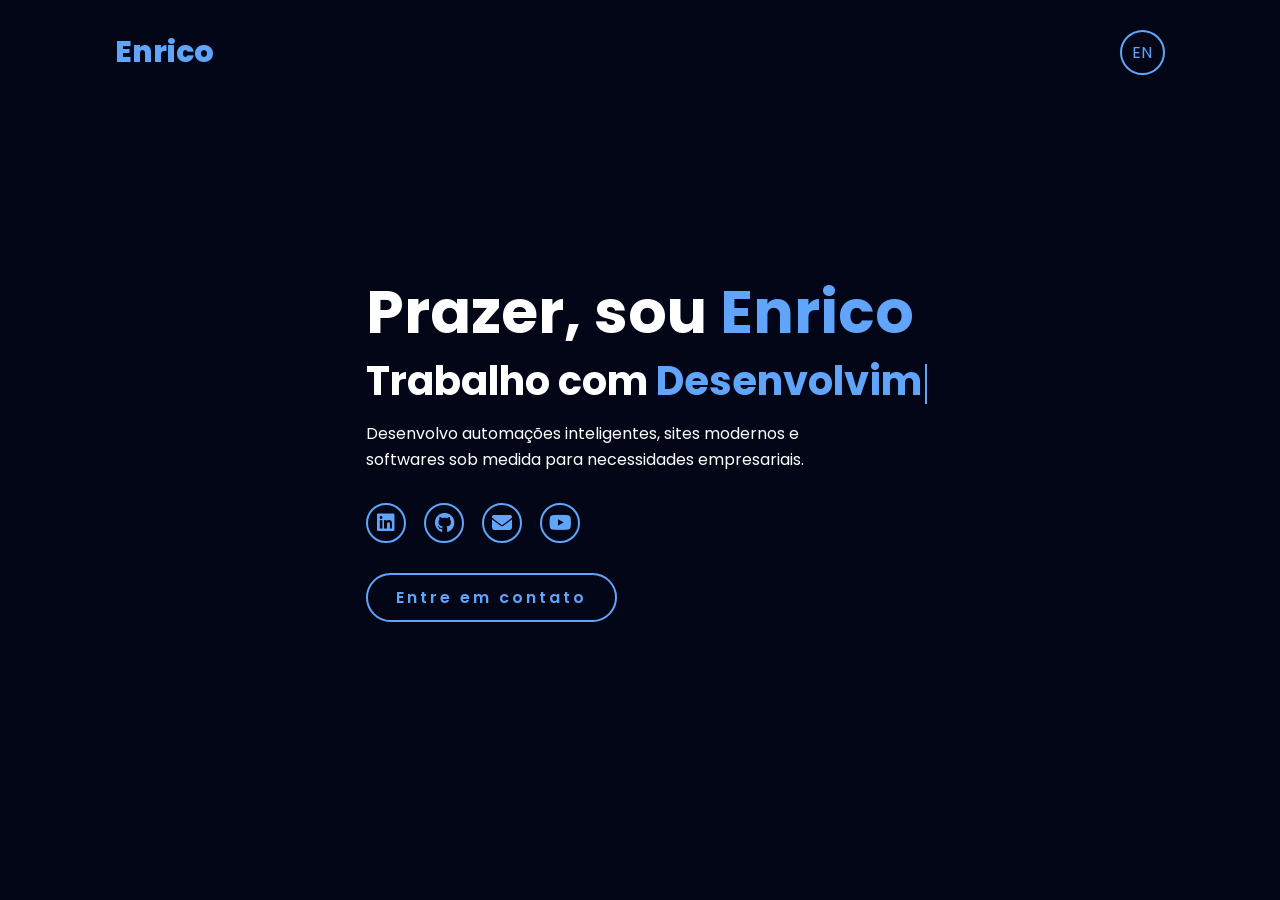
==== index.html @ dcee8fe4 "primeira versão do meu site" ====
<!DOCTYPE html>
<html lang="pt-BR">
<head>
    <meta charset="UTF-8">
    <meta name="viewport" content="width=device-width, initial-scale=1.0">
    <link rel="stylesheet" href="https://cdnjs.cloudflare.com/ajax/libs/font-awesome/6.5.2/css/all.min.css">
    <link rel="stylesheet" href="/static/style.css">
    <link rel="icon" type="image/png" sizes="1024x1024" href="/static/icone.png">
    <title>Enrico Dev</title>
</head>
<body>

<header>
    <a href="/" class="logo">Enrico</a>

    <nav>
        <button id="translateBtn" class="translate-btn">EN</button>
    </nav>
</header>

<section class="home">
    <div class="home-content">
        <h1 class="t1">Prazer, sou <span>Enrico</span></h1>

        <h3 class="typing-text t2">Trabalho com <span id="typing"></span><span id="cursor"></span></h3>

        <p class="t3">Desenvolvo automações inteligentes, sites modernos e softwares sob medida para necessidades empresariais.</p>

        <div class="social-icons">
            <a href="https://www.linkedin.com/in/enrico-almeida-a47400314"><i class="fa-brands fa-linkedin"></i></a>
            <a href="https://github.com/EnricoBrito"><i class="fa-brands fa-github"></i></a>
            <a href="mailto:enricodealmeidabrito@gmail.com"><i class="fa-solid fa-envelope"></i></a>
            <a href="https://www.youtube.com/@DevJunior"><i class="fa-brands fa-youtube"></i></a>
        </div>

        <a href="https://wa.me/5511942544758" class="btn t4">Entre em contato</a>
    </div>
</section>

<script src="/static/script.js"></script>
</body>
</html>
---- static/style.css ----
@import url('https://fonts.googleapis.com/css2?family=Poppins:wght@100;200;300;400;500;600&display=swap');

*{
    margin: 0;
    padding: 0;
    box-sizing: border-box;
    text-decoration: none;
    border: none;
    outline: none;
    font-family: 'Poppins', sans-serif;
}

html{
    font-size: 62.5%;
}

body{
    width: 100%;
    height: 100vh;
    overflow-x: hidden;
    background-color: #020617;
    color: white;
}

header{
    margin-top: 20px;
    position: fixed;
    top: 0;
    width: 100%;
    padding: 1rem 9%;
    background-color: transparent;
    display: flex;
    justify-content: space-between;
    align-items: center;
    z-index: 100;
}

.logo{
    font-size: 3rem;
    color: #60a5fa;
    font-weight: 800;
    cursor: pointer;
    transition: 0.5s ease;
}

.logo:hover{
    transform: scale(1.1);
}

.translate-btn{
    font-size: 1.6rem;
    width: 45px;
    height: 45px;
    border-radius: 50%;
    background: transparent;
    border: 2px solid #60a5fa;
    color: #60a5fa;
    cursor: pointer;
    transition: 0.3s ease;
}

.translate-btn:hover{
    background: #60a5fa;
    color: #020617;
    transform: scale(1.15);
}

section{
    min-height: 100vh;
    padding: 5rem 9% 5rem;
}

.home{
    display: flex;
    justify-content: center;
    align-items: center;
    gap: 8rem;
}

.home .home-content h1{
    font-size: 6rem;
    font-weight: 700;
    line-height: 1.3;
}

span{
    color: #60a5fa;
}

.home-content h3{
    font-size: 4rem;
    margin-bottom: 1rem;
    font-weight: 700;
}

.home-content p{
    font-size: 1.6rem;
    max-width: 500px;
    line-height: 1.6;
}

.social-icons a{
    display: inline-flex;
    justify-content: center;
    align-items: center;
    width: 4rem;
    height: 4rem;
    background-color: transparent;
    border: 0.2rem solid #60a5fa;
    font-size: 2rem;
    border-radius: 50%;
    margin: 3rem 1.5rem 3rem 0;
    transition: 0.3s ease;
    color: #60a5fa;
}

.social-icons a:hover{
    color: #020617;
    transform: scale(1.3) translateY(-5px);
    background-color: #60a5fa;
    box-shadow: 0 0 25px #60a5fa;
}

.btn{
    display: inline-block;
    padding: 1rem 2.8rem;
    background-color: transparent;
    border-radius: 4rem;
    font-size: 1.6rem;
    color: #60a5fa;
    letter-spacing: 0.3rem;
    font-weight: 600;
    border: 2px solid #60a5fa;
    cursor: pointer;
    position: relative;
    overflow: hidden;
}

.btn::before{
    content: "";
    position: absolute;
    left: 0;
    bottom: 0;
    width: 100%;
    height: 0%;
    background-color: #60a5fa;
    z-index: -1;
    clip-path: ellipse(70% 35% at 50% 100%);
    transition: height 0.9s ease;
}

.btn:hover::before{
    height: 200%;
    clip-path: ellipse(70% 80% at 50% 100%);
}

.btn:hover{
    color: #020617;
    transform: scale(1.03);
    box-shadow: 0 0 25px #60a5fa;
    transition: transform 1s ease, color 1s ease;
}

.typing-text{
    display: inline-block;
    width: 300px;
    white-space: nowrap;
}

#cursor{
    display: inline-block;
    width: 2px;
    height: 1em;
    background-color: #60a5fa;
    margin-left: 3px;
    animation: blink 0.7s infinite;
    vertical-align: middle;
}



@keyframes blink{
    0%,50%{opacity:1;}
    51%,100%{opacity:0;}
}

@media (max-width: 1000px){
    .home{
        gap: 4rem;
    }
}

@media(max-width:995px){
    .home{
        flex-direction: column;
        margin: 5rem 4rem;
    }

    .home .home-content h3{
        font-size: 2.5rem;
    }

    .home-content h1{
        font-size: 5rem;
    }

    .home-img img{
        width: 70vw;
        margin-top: 4rem;
    }
}
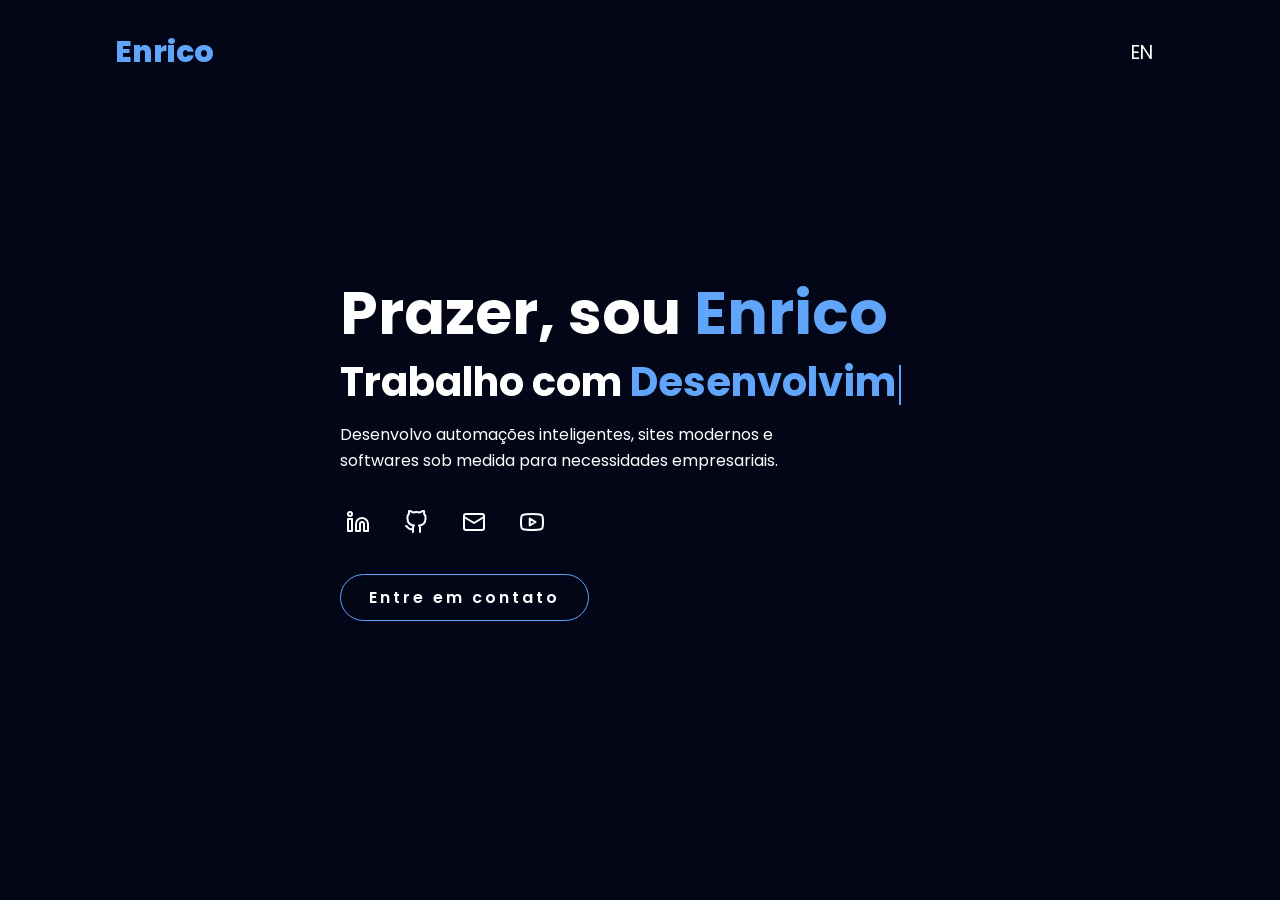
==== commit ed14df95: "first commit" ====
--- a/index.html
+++ b/index.html
@@ -3,10 +3,14 @@
 <head>
     <meta charset="UTF-8">
     <meta name="viewport" content="width=device-width, initial-scale=1.0">
-    <link rel="stylesheet" href="https://cdnjs.cloudflare.com/ajax/libs/font-awesome/6.5.2/css/all.min.css">
     <link rel="stylesheet" href="/static/style.css">
-    <link rel="icon" type="image/png" sizes="1024x1024" href="/static/icone.png">
+    <link rel="icon" href="static/pagina.png">
+    <link rel="stylesheet" href="https://cdnjs.cloudflare.com/ajax/libs/font-awesome/6.5.0/css/all.min.css">
     <title>Enrico Dev</title>
+
+    <style>
+
+    </style>
 </head>
 <body>
 
@@ -27,15 +31,50 @@
         <p class="t3">Desenvolvo automações inteligentes, sites modernos e softwares sob medida para necessidades empresariais.</p>
 
         <div class="social-icons">
-            <a href="https://www.linkedin.com/in/enrico-almeida-a47400314"><i class="fa-brands fa-linkedin"></i></a>
-            <a href="https://github.com/EnricoBrito"><i class="fa-brands fa-github"></i></a>
-            <a href="mailto:enricodealmeidabrito@gmail.com"><i class="fa-solid fa-envelope"></i></a>
-            <a href="https://www.youtube.com/@DevJunior"><i class="fa-brands fa-youtube"></i></a>
+
+            
+            <a href="https://www.linkedin.com/in/enrico-almeida-a47400314" target="_blank">
+                <svg class="lucide-icon" fill="none" stroke-width="2" stroke-linecap="round" stroke-linejoin="round">
+                    <path d="M16 8a6 6 0 0 1 6 6v7h-4v-7a2 2 0 0 0-4 0v7h-4v-7a6 6 0 0 1 6-6z" />
+                    <rect x="2" y="9" width="4" height="12" />
+                    <circle cx="4" cy="4" r="2" />
+                </svg>
+            </a>
+
+
+            <a href="https://github.com/EnricoBrito" target="_blank">
+                <svg class="lucide-icon" fill="none" stroke-width="2" stroke-linecap="round" stroke-linejoin="round">
+                    <path d="M9 19c-5 1.5-5-2.5-7-3m14 6v-3.87a3.37 3.37 0 0 0-.94-2.61c3.14-.35 6.44-1.54 6.44-7A5.44 5.44 0 0 0 20 3.77 5.07 5.07 0 0 0 19.91 1S18.73.65 16 2.48a13.38 13.38 0 0 0-7 0C6.27.65 5.09 1 5.09 1A5.07 5.07 0 0 0 5 3.77 5.44 5.44 0 0 0 3.5 8.53c0 5.42 3.3 6.61 6.44 7A3.37 3.37 0 0 0 9 18.13V22" />
+                </svg>
+            </a>
+
+            
+            <a href="https://mail.google.com/mail/?view=cm&fs=1&to=enricodealmeidabrito@gmail.com&su=Contato&body=Olá%20Enrico," target="_blank">
+                <svg class="lucide-icon" fill="none" stroke-width="2" stroke-linecap="round" stroke-linejoin="round">
+                    <rect x="2" y="4" width="20" height="16" rx="2" />
+                    <path d="m22 7-10 6L2 7" />
+                </svg>
+            </a>
+
+            
+            <a href="https://www.youtube.com/@DevJunior" target="_blank">
+                <svg class="lucide-icon" fill="none" stroke-width="2" stroke-linecap="round" stroke-linejoin="round">
+                    <path d="M22.54 6.42A2.78 2.78 0 0 0 20.68 4.7C18.88 4 12 4 12 4s-6.88 0-8.68.7A2.78 2.78 0 0 0 1.46 6.42 29.94 29.94 0 0 0 1 12a29.94 29.94 0 0 0 .46 5.58A2.78 2.78 0 0 0 3.32 19.3C5.12 20 12 20 12 20s6.88 0 8.68-.7a2.78 2.78 0 0 0 1.86-1.72A29.94 29.94 0 0 0 23 12a29.94 29.94 0 0 0-.46-5.58z" />
+                    <polygon points="9.75 8.5 15.5 12 9.75 15.5 9.75 8.5" />
+                </svg>
+            </a>
+
         </div>
 
         <a href="https://wa.me/5511942544758" class="btn t4">Entre em contato</a>
     </div>
+  </div>
 </section>
+
+
+
+
+
 
 <script src="/static/script.js"></script>
 </body>
--- a/static/style.css
+++ b/static/style.css
@@ -35,6 +35,8 @@
     z-index: 100;
 }
 
+
+
 .logo{
     font-size: 3rem;
     color: #60a5fa;
@@ -48,20 +50,18 @@
 }
 
 .translate-btn{
-    font-size: 1.6rem;
+    font-size: 1.9rem;
     width: 45px;
     height: 45px;
     border-radius: 50%;
     background: transparent;
-    border: 2px solid #60a5fa;
-    color: #60a5fa;
+    color: #ffffff;
     cursor: pointer;
     transition: 0.3s ease;
 }
 
 .translate-btn:hover{
-    background: #60a5fa;
-    color: #020617;
+    color: #60a5fa;
     transform: scale(1.15);
 }
 
@@ -75,6 +75,12 @@
     justify-content: center;
     align-items: center;
     gap: 8rem;
+}
+
+.home-content{
+    max-width: 600px;
+    width: 100%;
+    text-align: left;
 }
 
 .home .home-content h1{
@@ -106,7 +112,6 @@
     width: 4rem;
     height: 4rem;
     background-color: transparent;
-    border: 0.2rem solid #60a5fa;
     font-size: 2rem;
     border-radius: 50%;
     margin: 3rem 1.5rem 3rem 0;
@@ -117,8 +122,7 @@
 .social-icons a:hover{
     color: #020617;
     transform: scale(1.3) translateY(-5px);
-    background-color: #60a5fa;
-    box-shadow: 0 0 25px #60a5fa;
+
 }
 
 .btn{
@@ -127,10 +131,10 @@
     background-color: transparent;
     border-radius: 4rem;
     font-size: 1.6rem;
-    color: #60a5fa;
+    color: #ffffff;
     letter-spacing: 0.3rem;
     font-weight: 600;
-    border: 2px solid #60a5fa;
+    border: 1px solid #60a5fa;
     cursor: pointer;
     position: relative;
     overflow: hidden;
@@ -146,7 +150,7 @@
     background-color: #60a5fa;
     z-index: -1;
     clip-path: ellipse(70% 35% at 50% 100%);
-    transition: height 0.9s ease;
+    transition: height 1.1s ease;
 }
 
 .btn:hover::before{
@@ -155,7 +159,7 @@
 }
 
 .btn:hover{
-    color: #020617;
+    color: #ffffff;
     transform: scale(1.03);
     box-shadow: 0 0 25px #60a5fa;
     transition: transform 1s ease, color 1s ease;
@@ -173,11 +177,87 @@
     height: 1em;
     background-color: #60a5fa;
     margin-left: 3px;
-    animation: blink 0.7s infinite;
+    animation: blink 1s infinite;
     vertical-align: middle;
 }
 
-
+.lucide-icon {
+    width: 28px;
+    height: 28px;
+    stroke: #ffffff;
+    transition: 0.8s ease;
+    }
+    
+.social-icons a:hover .lucide-icon {
+    stroke: #60a5fa;    
+}
+
+
+
+
+@media (max-width: 600px) {
+
+    header {
+        padding: 1.5rem 6%;
+        margin-top: 10px;
+    }
+
+    .logo {
+        font-size: 2.4rem;
+    }
+
+    .translate-btn {
+        width: 40px;
+        height: 40px;
+        font-size: 1.4rem;
+    }
+
+    .home {
+        flex-direction: column;
+        text-align: center;
+        gap: 2rem;
+        padding-top: 10rem;
+    }
+
+    .home-content {
+        max-width: 90%;
+        text-align: center;
+    }
+
+    .home-content h1 {
+        font-size: 3.8rem; 
+        line-height: 1.2;
+    }
+
+    .home-content h3 {
+        font-size: 2.2rem; 
+        margin-bottom: 1rem;
+    }
+
+    .typing-text {
+        width: 220px; 
+    }
+
+    .home-content p {
+        font-size: 1.4rem;  
+        max-width: 90%;
+        margin: 0 auto;
+        line-height: 1.5;
+    }
+
+    .social-icons a {
+        width: 3.3rem;
+        height: 3.3rem;
+        font-size: 1.7rem;
+        margin: 2rem 1rem 2rem 0;
+    }
+
+    .btn {
+        font-size: 1.4rem;
+        padding: 0.9rem 2.3rem;
+        letter-spacing: 0.2rem;
+    }
+}
 
 @keyframes blink{
     0%,50%{opacity:1;}
@@ -208,4 +288,9 @@
         width: 70vw;
         margin-top: 4rem;
     }
-}
+
+    .home-content{
+        max-width: 90%;
+        text-align: center;
+    }
+}
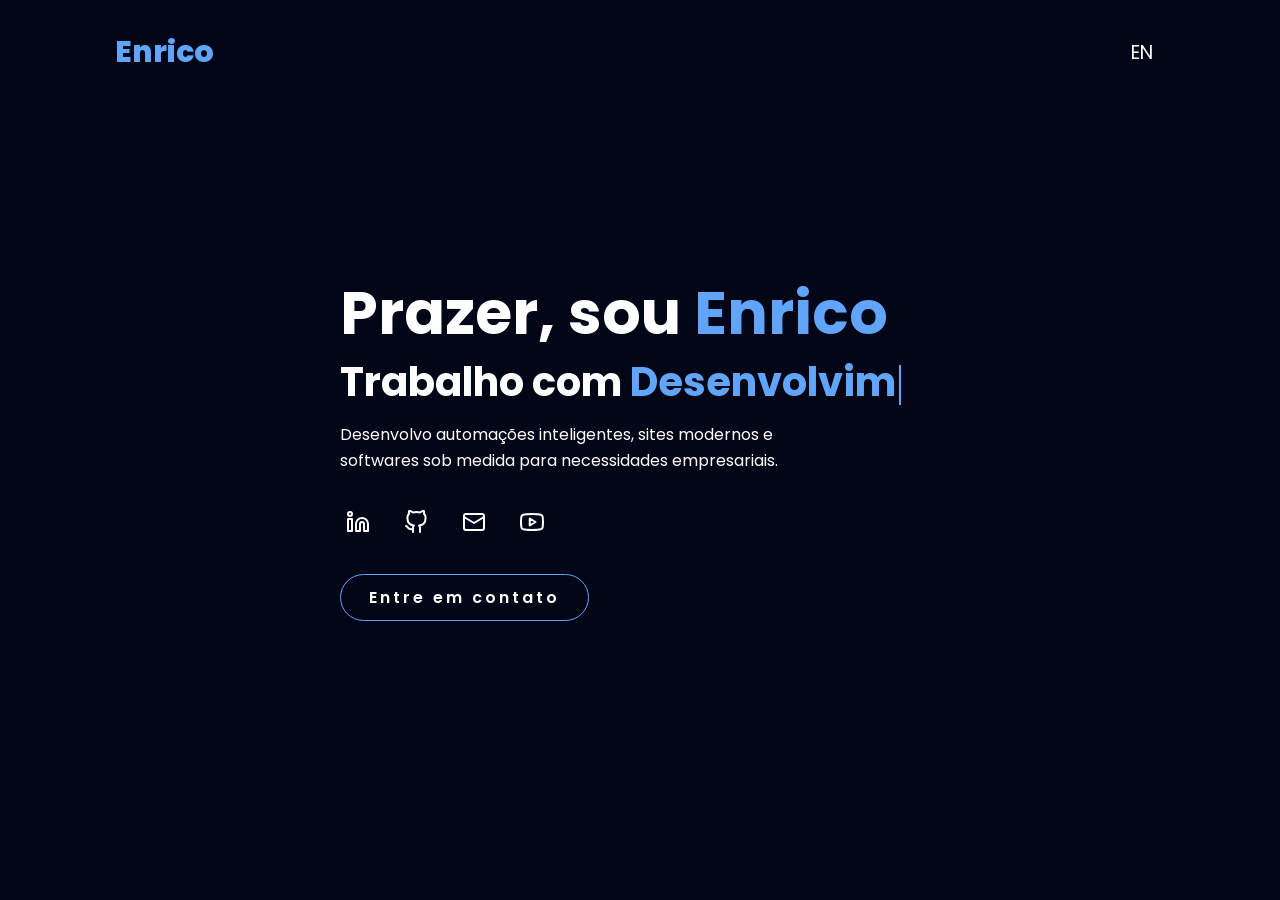
==== commit bcccd221: "Atualizações do projeto" ====
--- a/index.html
+++ b/index.html
@@ -7,16 +7,11 @@
     <link rel="icon" href="static/pagina.png">
     <link rel="stylesheet" href="https://cdnjs.cloudflare.com/ajax/libs/font-awesome/6.5.0/css/all.min.css">
     <title>Enrico Dev</title>
-
-    <style>
-
-    </style>
 </head>
 <body>
 
 <header>
     <a href="/" class="logo">Enrico</a>
-
     <nav>
         <button id="translateBtn" class="translate-btn">EN</button>
     </nav>
@@ -31,8 +26,6 @@
         <p class="t3">Desenvolvo automações inteligentes, sites modernos e softwares sob medida para necessidades empresariais.</p>
 
         <div class="social-icons">
-
-            
             <a href="https://www.linkedin.com/in/enrico-almeida-a47400314" target="_blank">
                 <svg class="lucide-icon" fill="none" stroke-width="2" stroke-linecap="round" stroke-linejoin="round">
                     <path d="M16 8a6 6 0 0 1 6 6v7h-4v-7a2 2 0 0 0-4 0v7h-4v-7a6 6 0 0 1 6-6z" />
@@ -40,41 +33,28 @@
                     <circle cx="4" cy="4" r="2" />
                 </svg>
             </a>
-
-
             <a href="https://github.com/EnricoBrito" target="_blank">
                 <svg class="lucide-icon" fill="none" stroke-width="2" stroke-linecap="round" stroke-linejoin="round">
                     <path d="M9 19c-5 1.5-5-2.5-7-3m14 6v-3.87a3.37 3.37 0 0 0-.94-2.61c3.14-.35 6.44-1.54 6.44-7A5.44 5.44 0 0 0 20 3.77 5.07 5.07 0 0 0 19.91 1S18.73.65 16 2.48a13.38 13.38 0 0 0-7 0C6.27.65 5.09 1 5.09 1A5.07 5.07 0 0 0 5 3.77 5.44 5.44 0 0 0 3.5 8.53c0 5.42 3.3 6.61 6.44 7A3.37 3.37 0 0 0 9 18.13V22" />
                 </svg>
             </a>
-
-            
             <a href="https://mail.google.com/mail/?view=cm&fs=1&to=enricodealmeidabrito@gmail.com&su=Contato&body=Olá%20Enrico," target="_blank">
                 <svg class="lucide-icon" fill="none" stroke-width="2" stroke-linecap="round" stroke-linejoin="round">
                     <rect x="2" y="4" width="20" height="16" rx="2" />
                     <path d="m22 7-10 6L2 7" />
                 </svg>
             </a>
-
-            
             <a href="https://www.youtube.com/@DevJunior" target="_blank">
                 <svg class="lucide-icon" fill="none" stroke-width="2" stroke-linecap="round" stroke-linejoin="round">
                     <path d="M22.54 6.42A2.78 2.78 0 0 0 20.68 4.7C18.88 4 12 4 12 4s-6.88 0-8.68.7A2.78 2.78 0 0 0 1.46 6.42 29.94 29.94 0 0 0 1 12a29.94 29.94 0 0 0 .46 5.58A2.78 2.78 0 0 0 3.32 19.3C5.12 20 12 20 12 20s6.88 0 8.68-.7a2.78 2.78 0 0 0 1.86-1.72A29.94 29.94 0 0 0 23 12a29.94 29.94 0 0 0-.46-5.58z" />
                     <polygon points="9.75 8.5 15.5 12 9.75 15.5 9.75 8.5" />
                 </svg>
             </a>
-
         </div>
 
         <a href="https://wa.me/5511942544758" class="btn t4">Entre em contato</a>
     </div>
-  </div>
 </section>
-
-
-
-
-
 
 <script src="/static/script.js"></script>
 </body>
--- a/static/style.css
+++ b/static/style.css
@@ -35,8 +35,6 @@
     z-index: 100;
 }
 
-
-
 .logo{
     font-size: 3rem;
     color: #60a5fa;
@@ -75,6 +73,7 @@
     justify-content: center;
     align-items: center;
     gap: 8rem;
+    flex-wrap: wrap;
 }
 
 .home-content{
@@ -122,7 +121,6 @@
 .social-icons a:hover{
     color: #020617;
     transform: scale(1.3) translateY(-5px);
-
 }
 
 .btn{
@@ -150,7 +148,7 @@
     background-color: #60a5fa;
     z-index: -1;
     clip-path: ellipse(70% 35% at 50% 100%);
-    transition: height 1.1s ease;
+    transition: height 1.5s ease;
 }
 
 .btn:hover::before{
@@ -186,77 +184,10 @@
     height: 28px;
     stroke: #ffffff;
     transition: 0.8s ease;
-    }
-    
+}
+
 .social-icons a:hover .lucide-icon {
     stroke: #60a5fa;    
-}
-
-
-
-
-@media (max-width: 600px) {
-
-    header {
-        padding: 1.5rem 6%;
-        margin-top: 10px;
-    }
-
-    .logo {
-        font-size: 2.4rem;
-    }
-
-    .translate-btn {
-        width: 40px;
-        height: 40px;
-        font-size: 1.4rem;
-    }
-
-    .home {
-        flex-direction: column;
-        text-align: center;
-        gap: 2rem;
-        padding-top: 10rem;
-    }
-
-    .home-content {
-        max-width: 90%;
-        text-align: center;
-    }
-
-    .home-content h1 {
-        font-size: 3.8rem; 
-        line-height: 1.2;
-    }
-
-    .home-content h3 {
-        font-size: 2.2rem; 
-        margin-bottom: 1rem;
-    }
-
-    .typing-text {
-        width: 220px; 
-    }
-
-    .home-content p {
-        font-size: 1.4rem;  
-        max-width: 90%;
-        margin: 0 auto;
-        line-height: 1.5;
-    }
-
-    .social-icons a {
-        width: 3.3rem;
-        height: 3.3rem;
-        font-size: 1.7rem;
-        margin: 2rem 1rem 2rem 0;
-    }
-
-    .btn {
-        font-size: 1.4rem;
-        padding: 0.9rem 2.3rem;
-        letter-spacing: 0.2rem;
-    }
 }
 
 @keyframes blink{
@@ -264,6 +195,7 @@
     51%,100%{opacity:0;}
 }
 
+/* Responsividade total */
 @media (max-width: 1000px){
     .home{
         gap: 4rem;
@@ -294,3 +226,78 @@
         text-align: center;
     }
 }
+
+@media (max-width: 768px){
+    header {
+        padding: 1rem 5%;
+        margin-top: 10px;
+    }
+
+    .logo {
+        font-size: 2.8rem;
+    }
+
+    .translate-btn {
+        width: 40px;
+        height: 40px;
+        font-size: 1.5rem;
+    }
+
+    .home-content h1 {
+        font-size: 4.5rem;
+        line-height: 1.2;
+    }
+
+    .home-content h3 {
+        font-size: 3rem;
+    }
+
+    .home-content p {
+        font-size: 1.5rem;
+    }
+
+    .social-icons a {
+        width: 3.5rem;
+        height: 3.5rem;
+        font-size: 1.8rem;
+        margin: 2rem 1rem 2rem 0;
+    }
+
+    .btn {
+        font-size: 1.5rem;
+        padding: 1rem 2.5rem;
+    }
+
+    .typing-text {
+        width: 250px;
+    }
+}
+
+@media (max-width: 480px){
+    .home-content h1 {
+        font-size: 3.2rem;
+    }
+
+    .home-content h3 {
+        font-size: 2.2rem;
+    }
+
+    .home-content p {
+        font-size: 1.4rem;
+    }
+
+    .btn {
+        font-size: 1.4rem;
+        padding: 0.8rem 2rem;
+    }
+
+    .typing-text {
+        width: 90%;
+    }
+
+    .social-icons a {
+        width: 3rem;
+        height: 3rem;
+        font-size: 1.5rem;
+    }
+}
